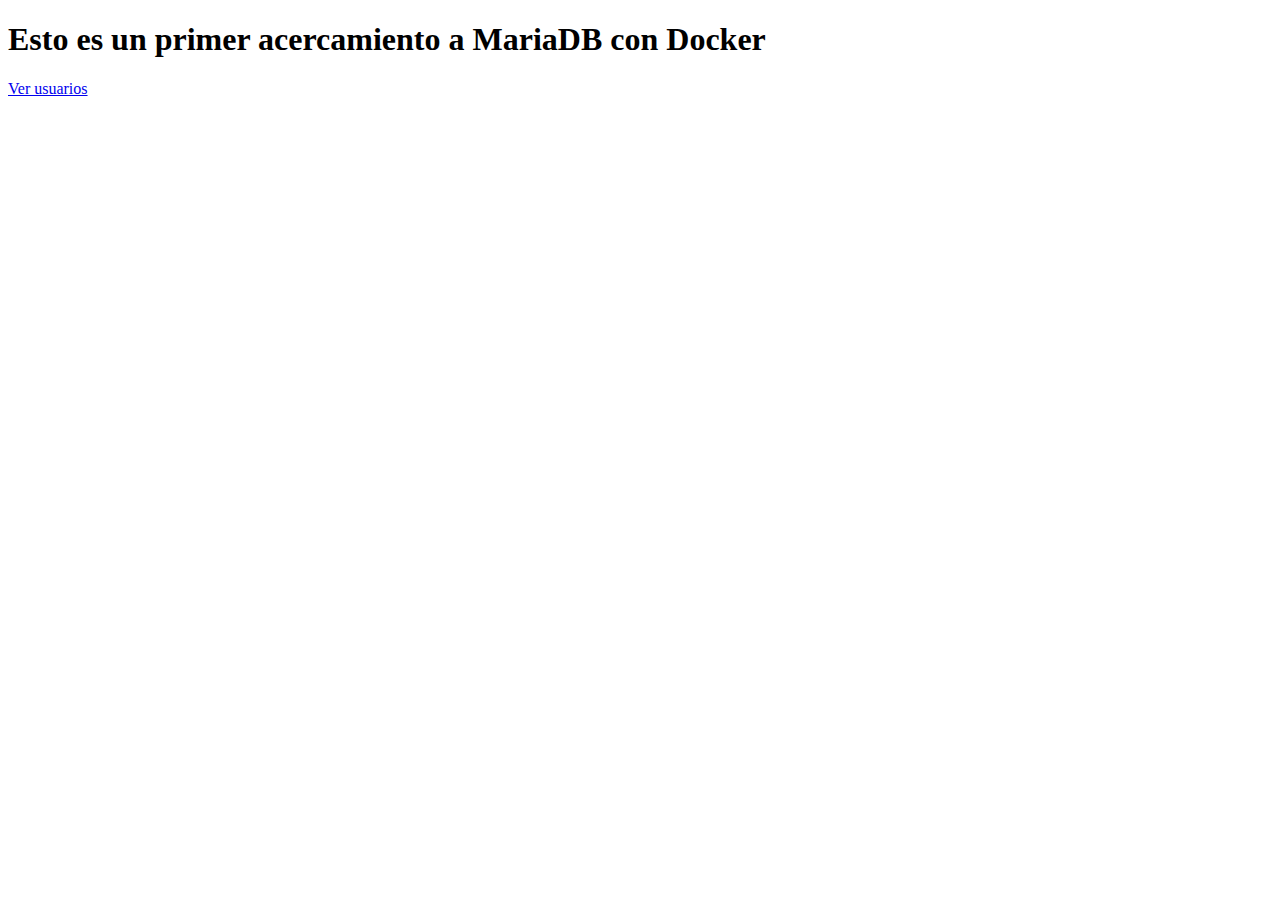
==== html/index.html @ b99e4262 "mariaDB ready for connections, it works!" ====
<!DOCTYPE html>
<html>
<head>
    <title>MaariaDB</title>
</head>
<body>
    <h1>Esto es un primer acercamiento a MariaDB con Docker</h1>
    <p><a href="/cgi-bin/fetch_users.pl">Ver usuarios</a></p>
</body>
</html>
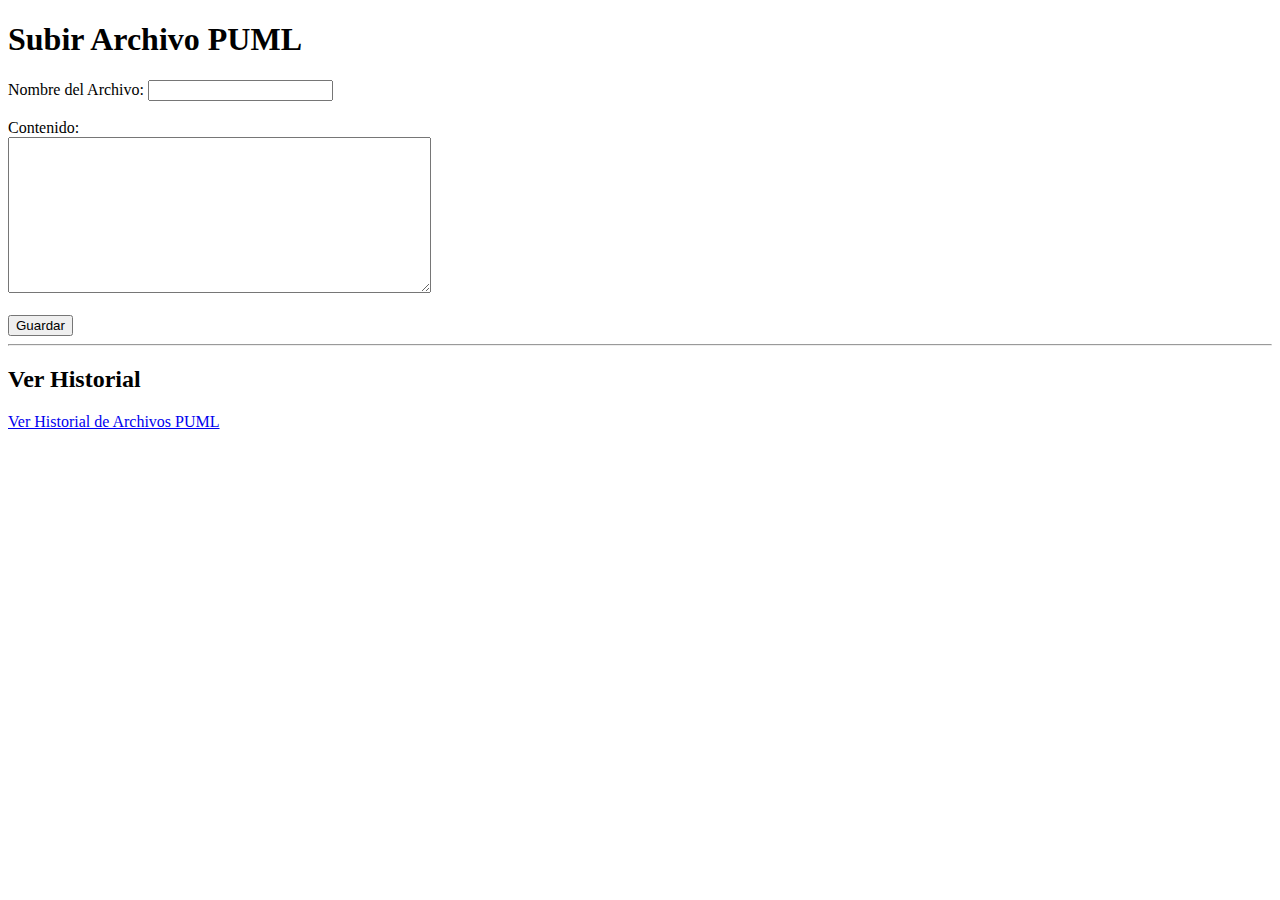
==== commit 3c443e52: "MariaDB ready to store puml" ====
--- a/html/index.html
+++ b/html/index.html
@@ -1,10 +1,20 @@
 <!DOCTYPE html>
-<html>
+<html lang="en">
 <head>
-    <title>MaariaDB</title>
+    <meta charset="UTF-8">
+    <title>Historial PUML</title>
 </head>
 <body>
-    <h1>Esto es un primer acercamiento a MariaDB con Docker</h1>
-    <p><a href="/cgi-bin/fetch_users.pl">Ver usuarios</a></p>
+    <h1>Subir Archivo PUML</h1>
+    <form action="/cgi-bin/save_puml.pl" method="post">
+        <label for="filename">Nombre del Archivo:</label>
+        <input type="text" id="filename" name="filename" required><br><br>
+        <label for="content">Contenido:</label><br>
+        <textarea id="content" name="content" rows="10" cols="50" required></textarea><br><br>
+        <button type="submit">Guardar</button>
+    </form>
+    <hr>
+    <h2>Ver Historial</h2>
+    <a href="/cgi-bin/fetch_puml_history.pl">Ver Historial de Archivos PUML</a>
 </body>
 </html>
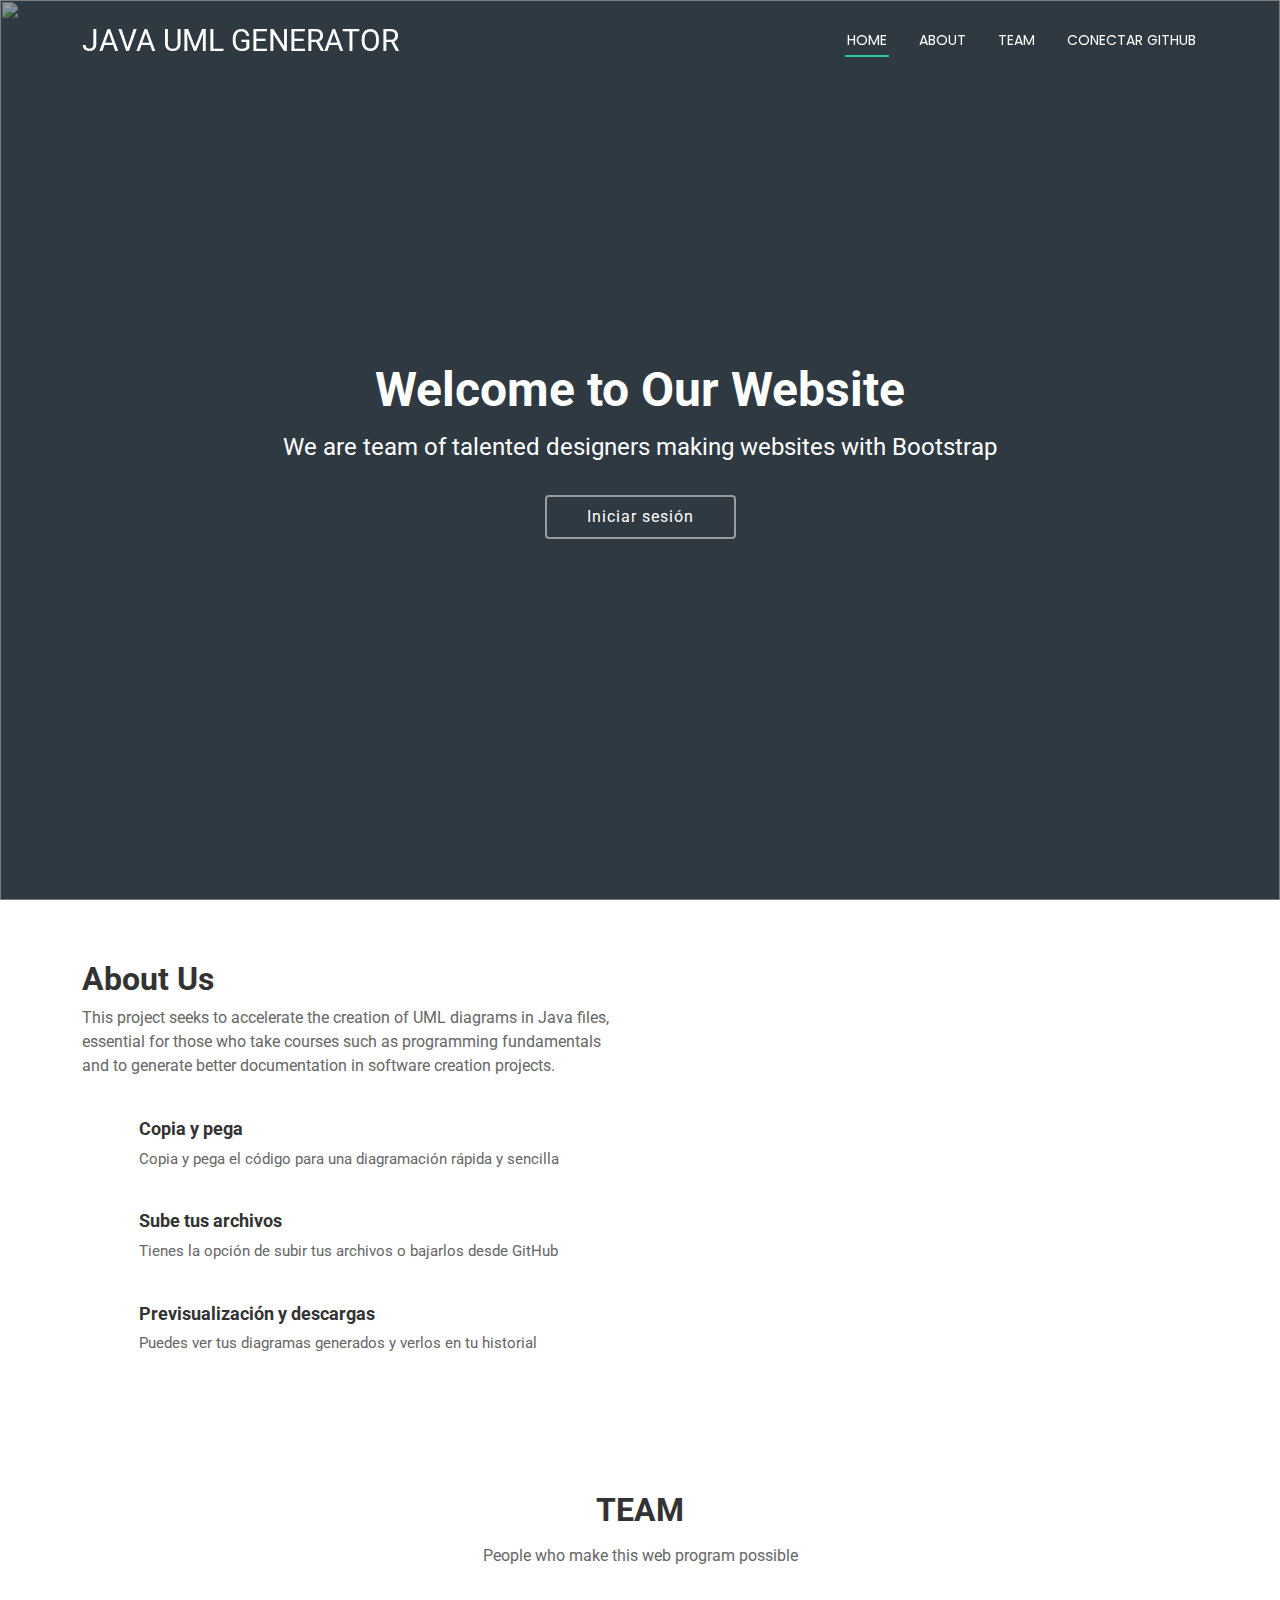
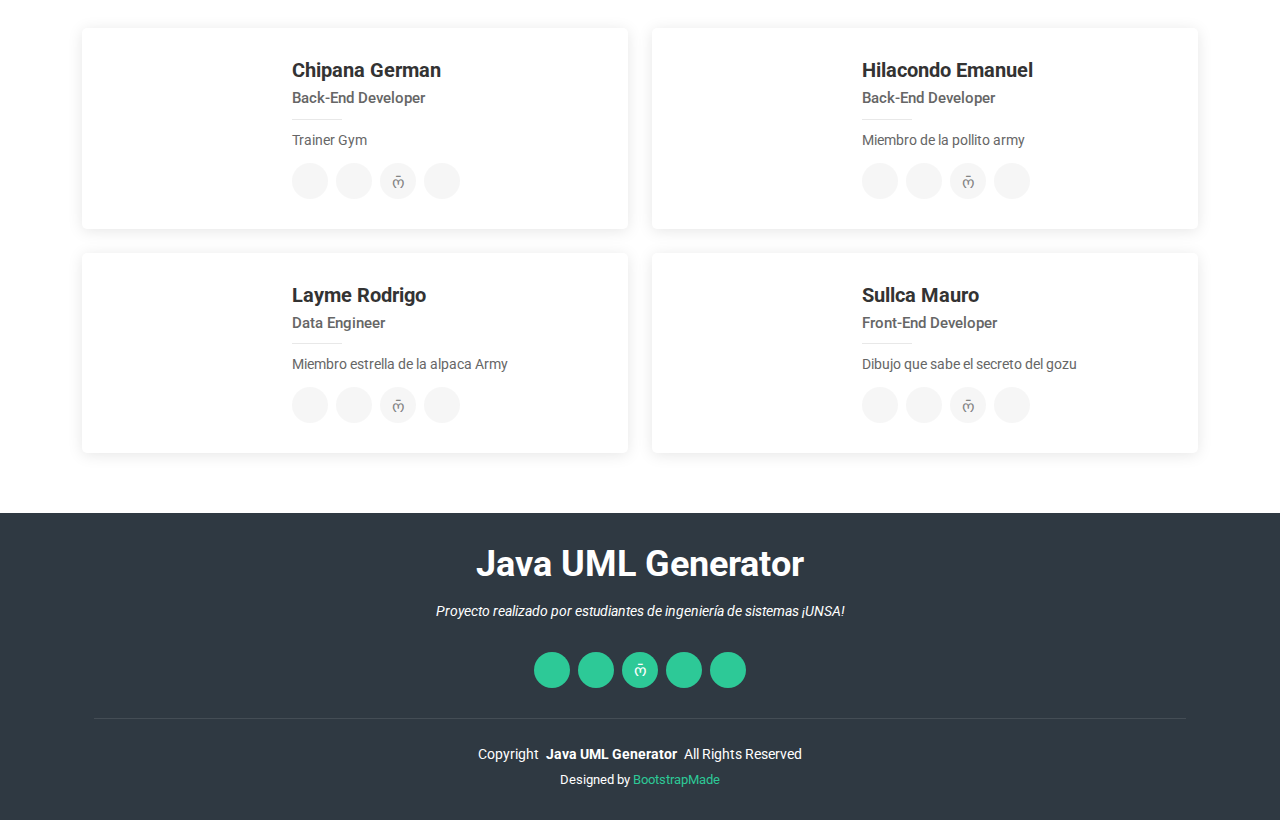
==== commit d8f7617e: "HTML reducido" ====
--- a/html/index.html
+++ b/html/index.html
@@ -1,20 +1,247 @@
-<!DOCTYPE html>
-<html lang="en">
-<head>
-    <meta charset="UTF-8">
-    <title>Historial PUML</title>
-</head>
-<body>
-    <h1>Subir Archivo PUML</h1>
-    <form action="/cgi-bin/save_puml.pl" method="post">
-        <label for="filename">Nombre del Archivo:</label>
-        <input type="text" id="filename" name="filename" required><br><br>
-        <label for="content">Contenido:</label><br>
-        <textarea id="content" name="content" rows="10" cols="50" required></textarea><br><br>
-        <button type="submit">Guardar</button>
-    </form>
-    <hr>
-    <h2>Ver Historial</h2>
-    <a href="/cgi-bin/fetch_puml_history.pl">Ver Historial de Archivos PUML</a>
-</body>
-</html>
+<!DOCTYPE html>
+<html lang="en">
+
+<head>
+  <meta charset="utf-8">
+  <meta content="width=device-width, initial-scale=1.0" name="viewport">
+  <title>Java UML Generator</title>
+  <meta name="description" content="">
+  <meta name="keywords" content="">
+
+  <link href="assets/img/apple-touch-icon.png" rel="icon">
+  <link href="assets/img/apple-touch-icon.png" rel="apple-touch-icon">
+  <link href="https://fonts.googleapis.com" rel="preconnect">
+  <link href="https://fonts.gstatic.com" rel="preconnect" crossorigin>
+  <link
+    href="https://fonts.googleapis.com/css2?family=Roboto:ital,wght@0,100;0,300;0,400;0,500;0,700;0,900;1,100;1,300;1,400;1,500;1,700;1,900&family=Poppins:ital,wght@0,100;0,200;0,300;0,400;0,500;0,600;0,700;0,800;0,900;1,100;1,200;1,300;1,400;1,500;1,600;1,700;1,800;1,900&display=swap"
+    rel="stylesheet">
+  <link href="assets/vendor/bootstrap/css/bootstrap.min.css" rel="stylesheet">
+  <link href="assets/vendor/bootstrap-icons/bootstrap-icons.css" rel="stylesheet">
+  <link href="assets/vendor/aos/aos.css" rel="stylesheet">
+  <link href="assets/vendor/glightbox/css/glightbox.min.css" rel="stylesheet">
+  <link href="assets/vendor/swiper/swiper-bundle.min.css" rel="stylesheet">
+  <link href="assets/css/main.css" rel="stylesheet">
+</head>
+
+<body class="index-page">
+
+  <header id="header" class="header d-flex align-items-center fixed-top">
+    <div class="container-fluid container-xl position-relative d-flex align-items-center justify-content-between">
+
+      <a href="index.html" class="logo d-flex align-items-center">
+        <h1 class="sitename">Java UML Generator</h1>
+      </a>
+
+      <nav id="navmenu" class="navmenu">
+        <ul>
+          <li><a href="#hero" class="active">Home</a></li>
+          <li><a href="#about">About</a></li>
+          <li><a href="#team">Team</a></li>
+          <li><a href="#conect">Conectar GitHub</a></li>
+        </ul>
+        <i class="mobile-nav-toggle d-xl-none bi bi-list"></i>
+      </nav>
+
+    </div>
+  </header>
+
+  <main class="main">
+
+    <!-- Hero Section -->
+    <section id="hero" class="hero section dark-background">
+
+      <img src="https://miro.medium.com/v2/1*QepjOiZVavYxV_WtF37J_Q.jpeg" alt="" data-aos="fade-in">
+
+      <div class="container text-center" data-aos="fade-up" data-aos-delay="100">
+        <div class="row justify-content-center">
+          <div class="col-lg-8">
+            <h2>Welcome to Our Website</h2>
+            <p>We are team of talented designers making websites with Bootstrap</p>
+            <a href="#" class="btn-get-started">Iniciar sesión</a>
+          </div>
+        </div>
+      </div>
+
+    </section><!-- /Hero Section -->
+
+    <!-- About Section -->
+    <section id="about" class="about section">
+
+      <div class="container">
+
+        <div class="row gy-4">
+
+          <div class="col-lg-6 position-relative d-flex align-items-center order-lg-last" data-aos="fade-up"
+            data-aos-delay="200">
+            <img src="https://agilemodeling.com/wp-content/uploads/2023/07/classDiagramSketch.jpg" class="img-fluid flex-shrink-0" alt="">
+          </div>
+
+          <div class="col-lg-6 content" data-aos="fade-up" data-aos-delay="100">
+            <h3>About Us</h3>
+            <p>
+              This project seeks to accelerate the creation of UML diagrams in Java files, essential for those who take courses such as programming fundamentals and to generate better documentation in software creation projects.
+            </p>
+            <ul>
+              <li>
+                <i class="bi bi-diagram-3"></i>
+                <div>
+                  <h5>Copia y pega</h5>
+                  <p>Copia y pega el código para una diagramación rápida y sencilla</p>
+                </div>
+              </li>
+              <li>
+                <i class="bi bi-fullscreen-exit"></i>
+                <div>
+                  <h5>Sube tus archivos</h5>
+                  <p>Tienes la opción de subir tus archivos o bajarlos desde GitHub</p>
+                </div>
+              </li>
+              <li>
+                <i class="bi bi-broadcast"></i>
+                <div>
+                  <h5>Previsualización y descargas</h5>
+                  <p>Puedes ver tus diagramas generados y verlos en tu historial</p>
+                </div>
+              </li>
+            </ul>
+          </div>
+
+        </div>
+
+      </div>
+
+    </section><!-- /About Section -->
+    <!-- Team Section -->
+    <section id="team" class="team section">
+
+      <!-- Section Title -->
+      <div class="container section-title" data-aos="fade-up">
+        <h2>Team</h2>
+        <p>People who make this web program possible</p>
+      </div><!-- End Section Title -->
+
+      <div class="container">
+
+        <div class="row gy-4">
+
+          <div class="col-lg-6" data-aos="fade-up" data-aos-delay="100">
+            <div class="team-member d-flex align-items-start">
+              <div class="pic"><img src="assets/img/apple-touch-icon.png" class="img-fluid" alt=""></div>
+              <div class="member-info">
+                <h4>Chipana German</h4>
+                <span>Back-End Developer</span>
+                <p>Trainer Gym</p>
+                <div class="social">
+                  <a href=""><i class="bi bi-twitter-x"></i></a>
+                  <a href=""><i class="bi bi-facebook"></i></a>
+                  <a href=""><i class="bi bi-instagram"></i></a>
+                  <a href=""> <i class="bi bi-linkedin"></i> </a>
+                </div>
+              </div>
+            </div>
+          </div><!-- End Team Member -->
+
+          <div class="col-lg-6" data-aos="fade-up" data-aos-delay="200">
+            <div class="team-member d-flex align-items-start">
+              <div class="pic"><img src="assets/img/apple-touch-icon.png" class="img-fluid" alt=""></div>
+              <div class="member-info">
+                <h4>Hilacondo Emanuel</h4>
+                <span>Back-End Developer</span>
+                <p>Miembro de la pollito army</p>
+                <div class="social">
+                  <a href=""><i class="bi bi-twitter-x"></i></a>
+                  <a href=""><i class="bi bi-facebook"></i></a>
+                  <a href=""><i class="bi bi-instagram"></i></a>
+                  <a href=""> <i class="bi bi-linkedin"></i> </a>
+                </div>
+              </div>
+            </div>
+          </div>
+
+          <div class="col-lg-6" data-aos="fade-up" data-aos-delay="300">
+            <div class="team-member d-flex align-items-start">
+              <div class="pic"><img src="assets/img/apple-touch-icon.png" class="img-fluid" alt=""></div>
+              <div class="member-info">
+                <h4>Layme Rodrigo</h4>
+                <span>Data Engineer</span>
+                <p>Miembro estrella de la alpaca Army</p>
+                <div class="social">
+                  <a href=""><i class="bi bi-twitter-x"></i></a>
+                  <a href=""><i class="bi bi-facebook"></i></a>
+                  <a href=""><i class="bi bi-instagram"></i></a>
+                  <a href=""> <i class="bi bi-linkedin"></i> </a>
+                </div>
+              </div>
+            </div>
+          </div><!-- End Team Member -->
+
+          <div class="col-lg-6" data-aos="fade-up" data-aos-delay="400">
+            <div class="team-member d-flex align-items-start">
+              <div class="pic"><img src="assets/img/apple-touch-icon.png" class="img-fluid" alt=""></div>
+              <div class="member-info">
+                <h4>Sullca Mauro</h4>
+                <span>Front-End Developer</span>
+                <p>Dibujo que sabe el secreto del gozu</p>
+                <div class="social">
+                  <a href=""><i class="bi bi-twitter-x"></i></a>
+                  <a href=""><i class="bi bi-facebook"></i></a>
+                  <a href=""><i class="bi bi-instagram"></i></a>
+                  <a href=""> <i class="bi bi-linkedin"></i> </a>
+                </div>
+              </div>
+            </div>
+          </div><!-- End Team Member -->
+
+        </div>
+
+      </div>
+
+    </section><!-- /Team Section -->
+
+  </main>
+
+  <footer id="footer" class="footer dark-background">
+    <div class="container">
+      <h3 class="sitename">Java UML Generator</h3>
+      <p>Proyecto realizado por estudiantes de ingeniería de sistemas ¡UNSA!</p>
+      <div class="social-links d-flex justify-content-center">
+        <a href=""><i class="bi bi-twitter-x"></i></a>
+        <a href=""><i class="bi bi-facebook"></i></a>
+        <a href=""><i class="bi bi-instagram"></i></a>
+        <a href=""><i class="bi bi-skype"></i></a>
+        <a href=""><i class="bi bi-linkedin"></i></a>
+      </div>
+      <div class="container">
+        <div class="copyright">
+          <span>Copyright</span> <strong class="px-1 sitename">Java UML Generator</strong> <span>All Rights Reserved</span>
+        </div>
+        <div class="credits">
+          Designed by <a href="https://bootstrapmade.com/">BootstrapMade</a>
+        </div>
+      </div>
+    </div>
+  </footer>
+
+  <!-- Scroll Top -->
+  <a href="#" id="scroll-top" class="scroll-top d-flex align-items-center justify-content-center"><i
+      class="bi bi-arrow-up-short"></i></a>
+
+  <!-- Preloader -->
+  <div id="preloader"></div>
+
+  <!-- Vendor JS Files -->
+  <script src="assets/vendor/bootstrap/js/bootstrap.bundle.min.js"></script>
+  <script src="assets/vendor/php-email-form/validate.js"></script>
+  <script src="assets/vendor/aos/aos.js"></script>
+  <script src="assets/vendor/glightbox/js/glightbox.min.js"></script>
+  <script src="assets/vendor/purecounter/purecounter_vanilla.js"></script>
+  <script src="assets/vendor/imagesloaded/imagesloaded.pkgd.min.js"></script>
+  <script src="assets/vendor/isotope-layout/isotope.pkgd.min.js"></script>
+  <script src="assets/vendor/swiper/swiper-bundle.min.js"></script>
+
+  <!-- Main JS File -->
+  <script src="assets/js/main.js"></script>
+
+</body>
+
+</html>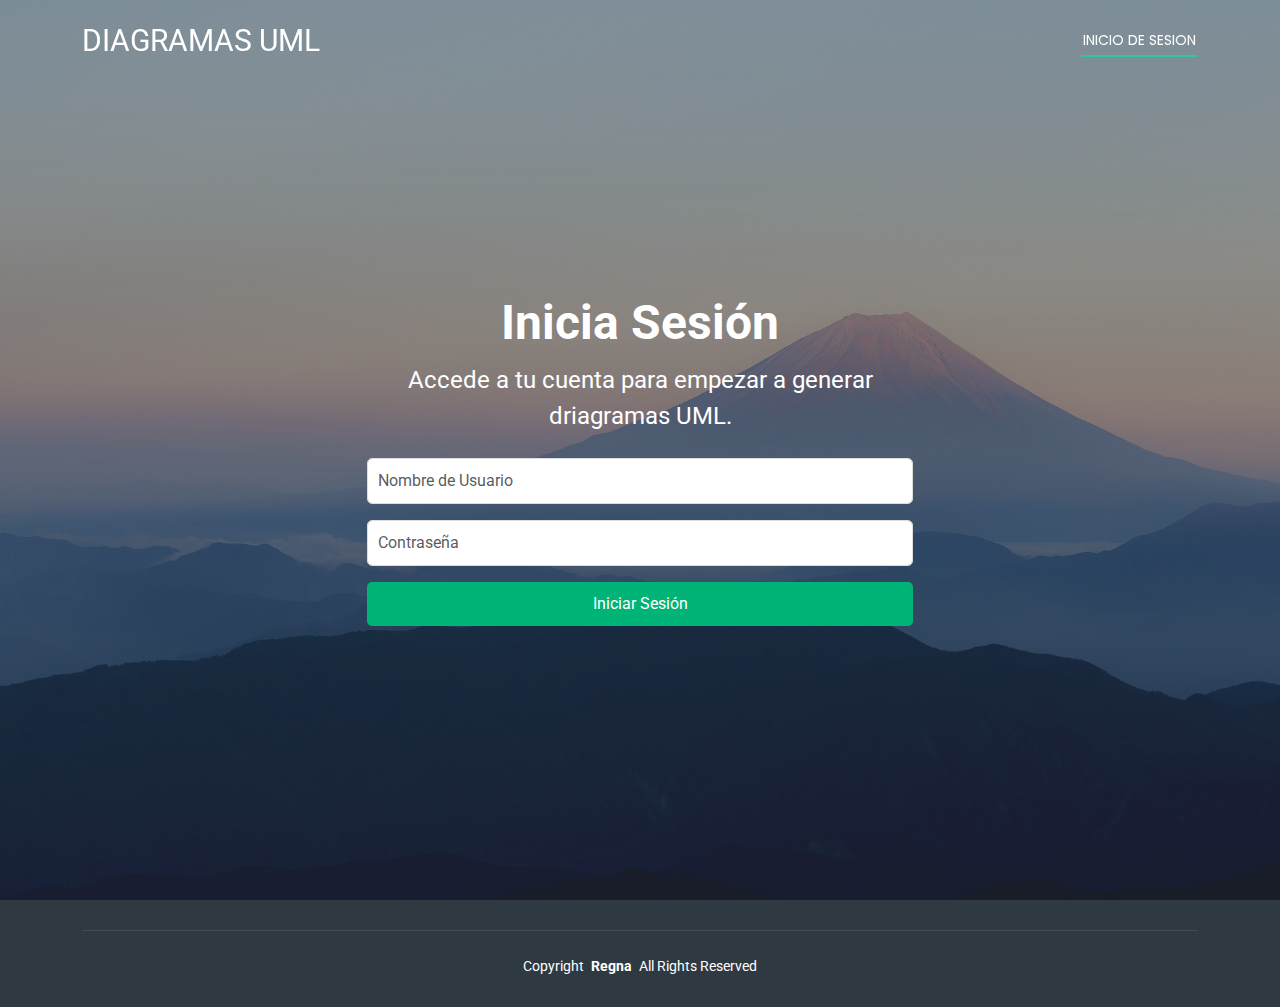
==== commit f1d836c1: "agregando la parte de inicio de sesion y la ventana principal" ====
--- a/html/index.html
+++ b/html/index.html
@@ -4,17 +4,8 @@
 <head>
   <meta charset="utf-8">
   <meta content="width=device-width, initial-scale=1.0" name="viewport">
-  <title>Java UML Generator</title>
-  <meta name="description" content="">
-  <meta name="keywords" content="">
-
-  <link href="assets/img/apple-touch-icon.png" rel="icon">
-  <link href="assets/img/apple-touch-icon.png" rel="apple-touch-icon">
-  <link href="https://fonts.googleapis.com" rel="preconnect">
-  <link href="https://fonts.gstatic.com" rel="preconnect" crossorigin>
-  <link
-    href="https://fonts.googleapis.com/css2?family=Roboto:ital,wght@0,100;0,300;0,400;0,500;0,700;0,900;1,100;1,300;1,400;1,500;1,700;1,900&family=Poppins:ital,wght@0,100;0,200;0,300;0,400;0,500;0,600;0,700;0,800;0,900;1,100;1,200;1,300;1,400;1,500;1,600;1,700;1,800;1,900&display=swap"
-    rel="stylesheet">
+  <title>Generador de Diagramas UML</title>
+  <link href="https://fonts.googleapis.com/css2?family=Roboto:ital,wght@0,100;0,300;0,400;0,500;0,700;0,900;1,100;1,300;1,400;1,500;1,700;1,900&family=Poppins:ital,wght@0,100;0,200;0,300;0,400;0,500;0,600;0,700;0,800;0,900;1,100;1,200;1,300;1,400;1,500;1,600;1,700;1,800;1,900&display=swap" rel="stylesheet">
   <link href="assets/vendor/bootstrap/css/bootstrap.min.css" rel="stylesheet">
   <link href="assets/vendor/bootstrap-icons/bootstrap-icons.css" rel="stylesheet">
   <link href="assets/vendor/aos/aos.css" rel="stylesheet">
@@ -24,224 +15,70 @@
 </head>
 
 <body class="index-page">
-
   <header id="header" class="header d-flex align-items-center fixed-top">
     <div class="container-fluid container-xl position-relative d-flex align-items-center justify-content-between">
-
       <a href="index.html" class="logo d-flex align-items-center">
-        <h1 class="sitename">Java UML Generator</h1>
+        <h1 class="sitename">Diagramas UML</h1>
       </a>
-
       <nav id="navmenu" class="navmenu">
         <ul>
-          <li><a href="#hero" class="active">Home</a></li>
-          <li><a href="#about">About</a></li>
-          <li><a href="#team">Team</a></li>
-          <li><a href="#conect">Conectar GitHub</a></li>
+          <li><a href="#hero" class="active">Inicio de sesion</a></li>
         </ul>
         <i class="mobile-nav-toggle d-xl-none bi bi-list"></i>
       </nav>
-
     </div>
   </header>
 
   <main class="main">
 
     <!-- Hero Section -->
-    <section id="hero" class="hero section dark-background">
+<section id="hero" class="hero section dark-background">
 
-      <img src="https://miro.medium.com/v2/1*QepjOiZVavYxV_WtF37J_Q.jpeg" alt="" data-aos="fade-in">
+  <img src="assets/img/hero-bg.jpg" alt="" data-aos="fade-in">
 
-      <div class="container text-center" data-aos="fade-up" data-aos-delay="100">
-        <div class="row justify-content-center">
-          <div class="col-lg-8">
-            <h2>Welcome to Our Website</h2>
-            <p>We are team of talented designers making websites with Bootstrap</p>
-            <a href="#" class="btn-get-started">Iniciar sesión</a>
-          </div>
-        </div>
-      </div>
-
-    </section><!-- /Hero Section -->
-
-    <!-- About Section -->
-    <section id="about" class="about section">
-
-      <div class="container">
-
-        <div class="row gy-4">
-
-          <div class="col-lg-6 position-relative d-flex align-items-center order-lg-last" data-aos="fade-up"
-            data-aos-delay="200">
-            <img src="https://agilemodeling.com/wp-content/uploads/2023/07/classDiagramSketch.jpg" class="img-fluid flex-shrink-0" alt="">
-          </div>
-
-          <div class="col-lg-6 content" data-aos="fade-up" data-aos-delay="100">
-            <h3>About Us</h3>
-            <p>
-              This project seeks to accelerate the creation of UML diagrams in Java files, essential for those who take courses such as programming fundamentals and to generate better documentation in software creation projects.
-            </p>
-            <ul>
-              <li>
-                <i class="bi bi-diagram-3"></i>
-                <div>
-                  <h5>Copia y pega</h5>
-                  <p>Copia y pega el código para una diagramación rápida y sencilla</p>
-                </div>
-              </li>
-              <li>
-                <i class="bi bi-fullscreen-exit"></i>
-                <div>
-                  <h5>Sube tus archivos</h5>
-                  <p>Tienes la opción de subir tus archivos o bajarlos desde GitHub</p>
-                </div>
-              </li>
-              <li>
-                <i class="bi bi-broadcast"></i>
-                <div>
-                  <h5>Previsualización y descargas</h5>
-                  <p>Puedes ver tus diagramas generados y verlos en tu historial</p>
-                </div>
-              </li>
-            </ul>
-          </div>
-
-        </div>
-
-      </div>
-
-    </section><!-- /About Section -->
-    <!-- Team Section -->
-    <section id="team" class="team section">
-
-      <!-- Section Title -->
-      <div class="container section-title" data-aos="fade-up">
-        <h2>Team</h2>
-        <p>People who make this web program possible</p>
-      </div><!-- End Section Title -->
-
-      <div class="container">
-
-        <div class="row gy-4">
-
-          <div class="col-lg-6" data-aos="fade-up" data-aos-delay="100">
-            <div class="team-member d-flex align-items-start">
-              <div class="pic"><img src="assets/img/apple-touch-icon.png" class="img-fluid" alt=""></div>
-              <div class="member-info">
-                <h4>Chipana German</h4>
-                <span>Back-End Developer</span>
-                <p>Trainer Gym</p>
-                <div class="social">
-                  <a href=""><i class="bi bi-twitter-x"></i></a>
-                  <a href=""><i class="bi bi-facebook"></i></a>
-                  <a href=""><i class="bi bi-instagram"></i></a>
-                  <a href=""> <i class="bi bi-linkedin"></i> </a>
-                </div>
-              </div>
+  <div class="container text-center" data-aos="fade-up" data-aos-delay="100">
+    <div class="row justify-content-center">
+      <div class="col-lg-6">
+        <h2>Inicia Sesión</h2>
+        <p>Accede a tu cuenta para empezar a generar driagramas UML.</p><br>
+        <form action="" method="post" class="php-auth-form">
+          <div class="row gy-3">
+            <div class="col-12">
+              <input type="text" name="username" class="form-control" placeholder="Nombre de Usuario" required="">
             </div>
-          </div><!-- End Team Member -->
-
-          <div class="col-lg-6" data-aos="fade-up" data-aos-delay="200">
-            <div class="team-member d-flex align-items-start">
-              <div class="pic"><img src="assets/img/apple-touch-icon.png" class="img-fluid" alt=""></div>
-              <div class="member-info">
-                <h4>Hilacondo Emanuel</h4>
-                <span>Back-End Developer</span>
-                <p>Miembro de la pollito army</p>
-                <div class="social">
-                  <a href=""><i class="bi bi-twitter-x"></i></a>
-                  <a href=""><i class="bi bi-facebook"></i></a>
-                  <a href=""><i class="bi bi-instagram"></i></a>
-                  <a href=""> <i class="bi bi-linkedin"></i> </a>
-                </div>
-              </div>
+            <div class="col-12">
+              <input type="password" name="password" class="form-control" placeholder="Contraseña" required="">
+            </div>
+            <div class="col-12">
+              <button type="submit" name="action" value="login" class="btn btn-primary w-100">Iniciar Sesión</button>
             </div>
           </div>
+        </form>
+      </div>
+    </div>
+  </div>
 
-          <div class="col-lg-6" data-aos="fade-up" data-aos-delay="300">
-            <div class="team-member d-flex align-items-start">
-              <div class="pic"><img src="assets/img/apple-touch-icon.png" class="img-fluid" alt=""></div>
-              <div class="member-info">
-                <h4>Layme Rodrigo</h4>
-                <span>Data Engineer</span>
-                <p>Miembro estrella de la alpaca Army</p>
-                <div class="social">
-                  <a href=""><i class="bi bi-twitter-x"></i></a>
-                  <a href=""><i class="bi bi-facebook"></i></a>
-                  <a href=""><i class="bi bi-instagram"></i></a>
-                  <a href=""> <i class="bi bi-linkedin"></i> </a>
-                </div>
-              </div>
-            </div>
-          </div><!-- End Team Member -->
+</section><!-- /Hero Section -->
 
-          <div class="col-lg-6" data-aos="fade-up" data-aos-delay="400">
-            <div class="team-member d-flex align-items-start">
-              <div class="pic"><img src="assets/img/apple-touch-icon.png" class="img-fluid" alt=""></div>
-              <div class="member-info">
-                <h4>Sullca Mauro</h4>
-                <span>Front-End Developer</span>
-                <p>Dibujo que sabe el secreto del gozu</p>
-                <div class="social">
-                  <a href=""><i class="bi bi-twitter-x"></i></a>
-                  <a href=""><i class="bi bi-facebook"></i></a>
-                  <a href=""><i class="bi bi-instagram"></i></a>
-                  <a href=""> <i class="bi bi-linkedin"></i> </a>
-                </div>
-              </div>
-            </div>
-          </div><!-- End Team Member -->
 
-        </div>
 
-      </div>
-
-    </section><!-- /Team Section -->
+    
 
   </main>
 
   <footer id="footer" class="footer dark-background">
-    <div class="container">
-      <h3 class="sitename">Java UML Generator</h3>
-      <p>Proyecto realizado por estudiantes de ingeniería de sistemas ¡UNSA!</p>
-      <div class="social-links d-flex justify-content-center">
-        <a href=""><i class="bi bi-twitter-x"></i></a>
-        <a href=""><i class="bi bi-facebook"></i></a>
-        <a href=""><i class="bi bi-instagram"></i></a>
-        <a href=""><i class="bi bi-skype"></i></a>
-        <a href=""><i class="bi bi-linkedin"></i></a>
-      </div>
       <div class="container">
         <div class="copyright">
-          <span>Copyright</span> <strong class="px-1 sitename">Java UML Generator</strong> <span>All Rights Reserved</span>
+          <span>Copyright</span> <strong class="px-1 sitename">Regna</strong> <span>All Rights Reserved</span>
         </div>
-        <div class="credits">
-          Designed by <a href="https://bootstrapmade.com/">BootstrapMade</a>
-        </div>
-      </div>
-    </div>
+      </div> 
   </footer>
 
-  <!-- Scroll Top -->
-  <a href="#" id="scroll-top" class="scroll-top d-flex align-items-center justify-content-center"><i
-      class="bi bi-arrow-up-short"></i></a>
-
-  <!-- Preloader -->
+  <a href="#" id="scroll-top" class="scroll-top d-flex align-items-center justify-content-center"><i class="bi bi-arrow-up-short"></i></a>
   <div id="preloader"></div>
-
-  <!-- Vendor JS Files -->
   <script src="assets/vendor/bootstrap/js/bootstrap.bundle.min.js"></script>
-  <script src="assets/vendor/php-email-form/validate.js"></script>
   <script src="assets/vendor/aos/aos.js"></script>
   <script src="assets/vendor/glightbox/js/glightbox.min.js"></script>
-  <script src="assets/vendor/purecounter/purecounter_vanilla.js"></script>
-  <script src="assets/vendor/imagesloaded/imagesloaded.pkgd.min.js"></script>
-  <script src="assets/vendor/isotope-layout/isotope.pkgd.min.js"></script>
-  <script src="assets/vendor/swiper/swiper-bundle.min.js"></script>
-
-  <!-- Main JS File -->
   <script src="assets/js/main.js"></script>
-
 </body>
-
 </html>--- a/html/assets/css/main.css
+++ b/html/assets/css/main.css
@@ -1,15 +1,3 @@
-/**
-* Template Name: Regna
-* Template URL: https://bootstrapmade.com/regna-bootstrap-onepage-template/
-* Updated: Aug 07 2024 with Bootstrap v5.3.3
-* Author: BootstrapMade.com
-* License: https://bootstrapmade.com/license/
-*/
-
-/*--------------------------------------------------------------
-# Font & Color Variables
-# Help: https://bootstrapmade.com/color-system/
---------------------------------------------------------------*/
 /* Fonts */
 :root {
   --default-font: "Roboto",  system-ui, -apple-system, "Segoe UI", Roboto, "Helvetica Neue", Arial, "Noto Sans", "Liberation Sans", sans-serif, "Apple Color Emoji", "Segoe UI Emoji", "Segoe UI Symbol", "Noto Color Emoji";
@@ -165,59 +153,6 @@
     opacity: 0;
   }
 }
-
-/* PHP Email Form Messages
-------------------------------*/
-.php-email-form .error-message {
-  display: none;
-  background: #df1529;
-  color: #ffffff;
-  text-align: left;
-  padding: 15px;
-  margin-bottom: 24px;
-  font-weight: 600;
-}
-
-.php-email-form .sent-message {
-  display: none;
-  color: #ffffff;
-  background: #059652;
-  text-align: center;
-  padding: 15px;
-  margin-bottom: 24px;
-  font-weight: 600;
-}
-
-.php-email-form .loading {
-  display: none;
-  background: var(--surface-color);
-  text-align: center;
-  padding: 15px;
-  margin-bottom: 24px;
-}
-
-.php-email-form .loading:before {
-  content: "";
-  display: inline-block;
-  border-radius: 50%;
-  width: 24px;
-  height: 24px;
-  margin: 0 10px -6px 0;
-  border: 3px solid var(--accent-color);
-  border-top-color: var(--surface-color);
-  animation: php-email-form-loading 1s linear infinite;
-}
-
-@keyframes php-email-form-loading {
-  0% {
-    transform: rotate(0deg);
-  }
-
-  100% {
-    transform: rotate(360deg);
-  }
-}
-
 /*--------------------------------------------------------------
 # Global Header
 --------------------------------------------------------------*/
@@ -823,554 +758,6 @@
     font-size: 18px;
   }
 }
-
-/*--------------------------------------------------------------
-# About Section
---------------------------------------------------------------*/
-.about .content h3 {
-  font-size: 2rem;
-  font-weight: 700;
-}
-
-.about .content ul {
-  list-style: none;
-  padding: 0;
-}
-
-.about .content ul li {
-  display: flex;
-  align-items: flex-start;
-  margin-top: 40px;
-}
-
-.about .content ul i {
-  flex-shrink: 0;
-  font-size: 48px;
-  color: var(--accent-color);
-  margin-right: 20px;
-  line-height: 0;
-}
-
-.about .content ul h5 {
-  font-size: 18px;
-  font-weight: 700;
-}
-
-.about .content ul p {
-  font-size: 15px;
-}
-
-.about .content p:last-child {
-  margin-bottom: 0;
-}
-
-.about .pulsating-play-btn {
-  position: absolute;
-  left: calc(50% - 47px);
-  top: calc(50% - 47px);
-}
-
-/*--------------------------------------------------------------
-# Stats Section
---------------------------------------------------------------*/
-.stats .stats-item {
-  padding: 30px;
-  width: 100%;
-}
-
-.stats .stats-item span {
-  font-size: 48px;
-  display: block;
-  color: var(--accent-color);
-  font-weight: 700;
-}
-
-.stats .stats-item p {
-  color: color-mix(in srgb, var(--default-color), transparent 40%);
-  padding: 0;
-  margin: 0;
-  font-family: var(--heading-font);
-  font-size: 15px;
-  font-weight: 600;
-}
-
-/*--------------------------------------------------------------
-# Services Section
---------------------------------------------------------------*/
-.services .service-item {
-  background-color: var(--surface-color);
-  padding: 50px 30px;
-  margin-top: 36px;
-  transition: all ease-in-out 0.3s;
-  position: relative;
-  border: 1px solid color-mix(in srgb, var(--default-color), transparent 85%);
-  text-align: center;
-}
-
-.services .service-item .icon {
-  background: var(--accent-color);
-  color: var(--contrast-color);
-  margin: 0;
-  width: 72px;
-  height: 72px;
-  border-radius: 50px;
-  display: flex;
-  align-items: center;
-  justify-content: center;
-  margin-bottom: 20px;
-  font-size: 28px;
-  transition: ease-in-out 0.3s;
-  position: absolute;
-  top: -36px;
-  left: calc(50% - 36px);
-  border: 6px solid var(--background-color);
-}
-
-.services .service-item h3 {
-  font-weight: 700;
-  margin: 10px 0 15px 0;
-  font-size: 22px;
-  transition: ease-in-out 0.3s;
-}
-
-.services .service-item p {
-  line-height: 24px;
-  font-size: 14px;
-  margin-bottom: 0;
-}
-
-.services .service-item:hover {
-  background: var(--background-color);
-}
-
-.services .service-item:hover h3 {
-  color: var(--accent-color);
-}
-
-.services .service-item:hover .icon {
-  background: var(--surface-color);
-  border: 2px solid var(--accent-color);
-}
-
-.services .service-item:hover .icon i {
-  color: var(--accent-color);
-}
-
-/*--------------------------------------------------------------
-# Call To Action Section
---------------------------------------------------------------*/
-.call-to-action {
-  padding: 120px 0;
-  position: relative;
-  clip-path: inset(0);
-}
-
-.call-to-action img {
-  position: fixed;
-  top: 0;
-  left: 0;
-  display: block;
-  width: 100%;
-  height: 100%;
-  object-fit: cover;
-  z-index: 1;
-}
-
-.call-to-action:before {
-  content: "";
-  background: color-mix(in srgb, var(--background-color), transparent 50%);
-  position: absolute;
-  inset: 0;
-  z-index: 2;
-}
-
-.call-to-action .container {
-  position: relative;
-  z-index: 3;
-}
-
-.call-to-action h3 {
-  color: var(--default-color);
-  font-size: 28px;
-  font-weight: 700;
-}
-
-.call-to-action p {
-  color: var(--default-color);
-}
-
-.call-to-action .cta-btn {
-  font-family: var(--heading-font);
-  font-weight: 500;
-  font-size: 16px;
-  letter-spacing: 1px;
-  display: inline-block;
-  padding: 12px 40px;
-  border-radius: 50px;
-  transition: 0.5s;
-  margin: 10px;
-  border: 2px solid var(--contrast-color);
-  color: var(--contrast-color);
-}
-
-.call-to-action .cta-btn:hover {
-  background: var(--accent-color);
-  border: 2px solid var(--accent-color);
-}
-
-/*--------------------------------------------------------------
-# Portfolio Section
---------------------------------------------------------------*/
-.portfolio .portfolio-filters {
-  padding: 0 0 20px 0;
-  margin: 0 auto;
-  list-style: none;
-  text-align: center;
-}
-
-.portfolio .portfolio-filters li {
-  cursor: pointer;
-  display: inline-block;
-  padding: 0;
-  font-size: 18px;
-  font-weight: 500;
-  margin: 0 10px;
-  line-height: 1;
-  transition: all 0.3s ease-in-out;
-}
-
-.portfolio .portfolio-filters li:hover,
-.portfolio .portfolio-filters li.filter-active {
-  color: var(--accent-color);
-}
-
-.portfolio .portfolio-filters li:first-child {
-  margin-left: 0;
-}
-
-.portfolio .portfolio-filters li:last-child {
-  margin-right: 0;
-}
-
-@media (max-width: 575px) {
-  .portfolio .portfolio-filters li {
-    font-size: 14px;
-    margin: 0 5px;
-  }
-}
-
-.portfolio .portfolio-content {
-  background-color: var(--surface-color);
-  box-shadow: 0px 10px 30px rgba(0, 0, 0, 0.1);
-  height: 100%;
-  overflow: hidden;
-}
-
-.portfolio .portfolio-content img {
-  transition: 0.3s;
-  position: relative;
-  z-index: 1;
-}
-
-.portfolio .portfolio-content .portfolio-info {
-  background-color: var(--background-color);
-  border-top: 1px solid color-mix(in srgb, var(--default-color), transparent 90%);
-  padding: 25px 20px;
-  position: relative;
-  z-index: 2;
-}
-
-.portfolio .portfolio-content .portfolio-info h4 {
-  font-size: 18px;
-  font-weight: 600;
-  padding-right: 50px;
-}
-
-.portfolio .portfolio-content .portfolio-info h4 a {
-  color: var(--heading-color);
-  transition: 0.3s;
-}
-
-.portfolio .portfolio-content .portfolio-info h4 a:hover {
-  color: var(--accent-color);
-}
-
-.portfolio .portfolio-content .portfolio-info p {
-  color: color-mix(in srgb, var(--default-color), transparent 30%);
-  font-size: 14px;
-  margin-bottom: 0;
-  padding-right: 50px;
-}
-
-.portfolio .portfolio-content:hover img {
-  transform: scale(1.1);
-}
-
-/*--------------------------------------------------------------
-# Pricing Section
---------------------------------------------------------------*/
-.pricing .pricing-item {
-  background-color: color-mix(in srgb, var(--accent-color), transparent 96%);
-  padding: 40px 40px;
-  height: 100%;
-  border-radius: 15px;
-}
-
-.pricing h3 {
-  font-weight: 600;
-  margin-bottom: 15px;
-  font-size: 20px;
-}
-
-.pricing h4 {
-  color: var(--accent-color);
-  font-size: 48px;
-  font-weight: 700;
-  font-family: var(--heading-font);
-  margin-bottom: 0;
-}
-
-.pricing h4 sup {
-  font-size: 28px;
-}
-
-.pricing h4 span {
-  color: color-mix(in srgb, var(--default-color), transparent 50%);
-  font-size: 18px;
-  font-weight: 500;
-}
-
-.pricing .description {
-  font-size: 14px;
-}
-
-.pricing .cta-btn {
-  border: 1px solid var(--default-color);
-  color: var(--default-color);
-  display: block;
-  text-align: center;
-  padding: 10px 35px;
-  border-radius: 5px;
-  font-size: 16px;
-  font-weight: 500;
-  font-family: var(--heading-font);
-  transition: 0.3s;
-  margin-top: 20px;
-  margin-bottom: 6px;
-}
-
-.pricing .cta-btn:hover {
-  background: var(--accent-color);
-  color: var(--contrast-color);
-  border-color: var(--accent-color);
-}
-
-.pricing ul {
-  padding: 0;
-  list-style: none;
-  color: color-mix(in srgb, var(--default-color), transparent 30%);
-  text-align: left;
-  line-height: 20px;
-}
-
-.pricing ul li {
-  padding: 10px 0;
-  display: flex;
-  align-items: center;
-}
-
-.pricing ul li:last-child {
-  padding-bottom: 0;
-}
-
-.pricing ul i {
-  color: #059652;
-  font-size: 24px;
-  padding-right: 3px;
-}
-
-.pricing ul .na {
-  color: color-mix(in srgb, var(--default-color), transparent 60%);
-}
-
-.pricing ul .na i {
-  color: color-mix(in srgb, var(--default-color), transparent 60%);
-}
-
-.pricing ul .na span {
-  text-decoration: line-through;
-}
-
-.pricing .featured {
-  position: relative;
-}
-
-.pricing .featured .popular {
-  position: absolute;
-  top: 15px;
-  right: 15px;
-  background-color: var(--accent-color);
-  color: var(--contrast-color);
-  padding: 4px 15px 6px 15px;
-  margin: 0;
-  border-radius: 5px;
-  font-size: 14px;
-  font-weight: 500;
-}
-
-.pricing .featured .cta-btn {
-  background: var(--accent-color);
-  color: var(--contrast-color);
-  border-color: var(--accent-color);
-}
-
-@media (max-width: 992px) {
-  .pricing .box {
-    max-width: 60%;
-    margin: 0 auto 30px auto;
-  }
-}
-
-@media (max-width: 767px) {
-  .pricing .box {
-    max-width: 80%;
-    margin: 0 auto 30px auto;
-  }
-}
-
-@media (max-width: 420px) {
-  .pricing .box {
-    max-width: 100%;
-    margin: 0 auto 30px auto;
-  }
-}
-
-/*--------------------------------------------------------------
-# Team Section
---------------------------------------------------------------*/
-.team .team-member {
-  background-color: var(--surface-color);
-  box-shadow: 0px 2px 15px rgba(0, 0, 0, 0.1);
-  position: relative;
-  border-radius: 5px;
-  transition: 0.5s;
-  padding: 30px;
-  height: 100%;
-}
-
-@media (max-width: 468px) {
-  .team .team-member {
-    flex-direction: column;
-    justify-content: center !important;
-    align-items: center !important;
-  }
-}
-
-.team .team-member .pic {
-  overflow: hidden;
-  width: 150px;
-  border-radius: 50%;
-  flex-shrink: 0;
-}
-
-.team .team-member .pic img {
-  transition: ease-in-out 0.3s;
-}
-
-.team .team-member:hover {
-  transform: translateY(-10px);
-}
-
-.team .team-member .member-info {
-  padding-left: 30px;
-}
-
-@media (max-width: 468px) {
-  .team .team-member .member-info {
-    padding: 30px 0 0 0;
-    text-align: center;
-  }
-}
-
-.team .team-member h4 {
-  font-weight: 700;
-  margin-bottom: 5px;
-  font-size: 20px;
-}
-
-.team .team-member span {
-  display: block;
-  font-size: 15px;
-  padding-bottom: 10px;
-  position: relative;
-  font-weight: 500;
-}
-
-.team .team-member span::after {
-  content: "";
-  position: absolute;
-  display: block;
-  width: 50px;
-  height: 1px;
-  background: color-mix(in srgb, var(--default-color), transparent 85%);
-  bottom: 0;
-  left: 0;
-}
-
-@media (max-width: 468px) {
-  .team .team-member span::after {
-    left: calc(50% - 25px);
-  }
-}
-
-.team .team-member p {
-  margin: 10px 0 0 0;
-  font-size: 14px;
-}
-
-.team .team-member .social {
-  margin-top: 12px;
-  display: flex;
-  align-items: center;
-  justify-content: start;
-  width: 100%;
-}
-
-@media (max-width: 468px) {
-  .team .team-member .social {
-    justify-content: center;
-  }
-}
-
-.team .team-member .social a {
-  background: color-mix(in srgb, var(--default-color), transparent 94%);
-  transition: ease-in-out 0.3s;
-  display: flex;
-  align-items: center;
-  justify-content: center;
-  border-radius: 50px;
-  width: 36px;
-  height: 36px;
-}
-
-.team .team-member .social a i {
-  color: color-mix(in srgb, var(--default-color), transparent 20%);
-  font-size: 16px;
-  margin: 0 2px;
-}
-
-.team .team-member .social a:hover {
-  background: var(--accent-color);
-}
-
-.team .team-member .social a:hover i {
-  color: var(--contrast-color);
-}
-
-.team .team-member .social a+a {
-  margin-left: 8px;
-}
-
 /*--------------------------------------------------------------
 # Contact Section
 --------------------------------------------------------------*/
@@ -1447,68 +834,6 @@
 }
 
 /*--------------------------------------------------------------
-# Portfolio Details Section
---------------------------------------------------------------*/
-.portfolio-details .portfolio-details-slider img {
-  width: 100%;
-}
-
-.portfolio-details .portfolio-details-slider .swiper-pagination {
-  margin-top: 20px;
-  position: relative;
-}
-
-.portfolio-details .portfolio-details-slider .swiper-pagination .swiper-pagination-bullet {
-  width: 12px;
-  height: 12px;
-  background-color: color-mix(in srgb, var(--default-color), transparent 85%);
-  opacity: 1;
-}
-
-.portfolio-details .portfolio-details-slider .swiper-pagination .swiper-pagination-bullet-active {
-  background-color: var(--accent-color);
-}
-
-.portfolio-details .portfolio-info {
-  background-color: var(--surface-color);
-  padding: 30px;
-  box-shadow: 0px 0 30px rgba(0, 0, 0, 0.1);
-}
-
-.portfolio-details .portfolio-info h3 {
-  font-size: 22px;
-  font-weight: 700;
-  margin-bottom: 20px;
-  padding-bottom: 20px;
-  border-bottom: 1px solid color-mix(in srgb, var(--default-color), transparent 85%);
-}
-
-.portfolio-details .portfolio-info ul {
-  list-style: none;
-  padding: 0;
-  font-size: 15px;
-}
-
-.portfolio-details .portfolio-info ul li+li {
-  margin-top: 10px;
-}
-
-.portfolio-details .portfolio-description {
-  padding-top: 30px;
-}
-
-.portfolio-details .portfolio-description h2 {
-  font-size: 26px;
-  font-weight: 700;
-  margin-bottom: 20px;
-}
-
-.portfolio-details .portfolio-description p {
-  padding: 0;
-  color: color-mix(in srgb, var(--default-color), transparent 30%);
-}
-
-/*--------------------------------------------------------------
 # Service Details Section
 --------------------------------------------------------------*/
 .service-details .services-list {
@@ -1573,10 +898,76 @@
   margin-right: 8px;
   color: var(--accent-color);
 }
-
-/*--------------------------------------------------------------
-# Starter Section Section
---------------------------------------------------------------*/
-.starter-section {
-  /* Add your styles here */
-}+.info-item {
+  background-color: #f9f9f9; /* Fondo suave */
+  border: 1px solid #ddd; /* Borde tenue */
+  border-radius: 8px;
+  padding: 15px;
+  box-shadow: 0 4px 6px rgba(0, 0, 0, 0.1);
+}
+
+.info-item h3 {
+  color: #0056b3; /* Azul armónico */
+  font-weight: bold;
+}
+
+.info-item p {
+  color: #555; /* Texto gris oscuro */
+}
+
+.info-item i {
+  color: #0056b3; /* Azul acorde con el título */
+  font-size: 24px;
+  margin-right: 15px;
+}
+
+.form-control {
+  border: 1px solid #ddd;
+  border-radius: 5px;
+  padding: 10px;
+  background-color: #fff; /* Fondo blanco limpio */
+  color: #333; /* Texto oscuro */
+}
+
+.form-control:focus {
+  border-color: #0056b3;
+  box-shadow: 0 0 5px rgba(0, 86, 179, 0.2);
+}
+
+.btn-primary {
+  background-color: #00b377;
+  border: none;
+  color: #fff;
+  padding: 10px 20px;
+  border-radius: 5px;
+  transition: background-color 0.3s;
+}
+
+.btn-primary:hover {
+  background-color: #00b377cb; /* Azul más oscuro */
+}
+
+.btn-secondary {
+  background-color: #6c757d;
+  border: none;
+  color: #fff;
+  padding: 10px 20px;
+  border-radius: 5px;
+  transition: background-color 0.3s;
+}
+
+.btn-secondary:hover {
+  background-color: #5a6268; /* Gris más oscuro */
+}
+
+.loading,
+.error-message,
+.sent-message {
+  display: none;
+  font-size: 14px;
+  margin-top: 10px;
+}
+
+.text-center {
+  margin-top: 20px;
+}
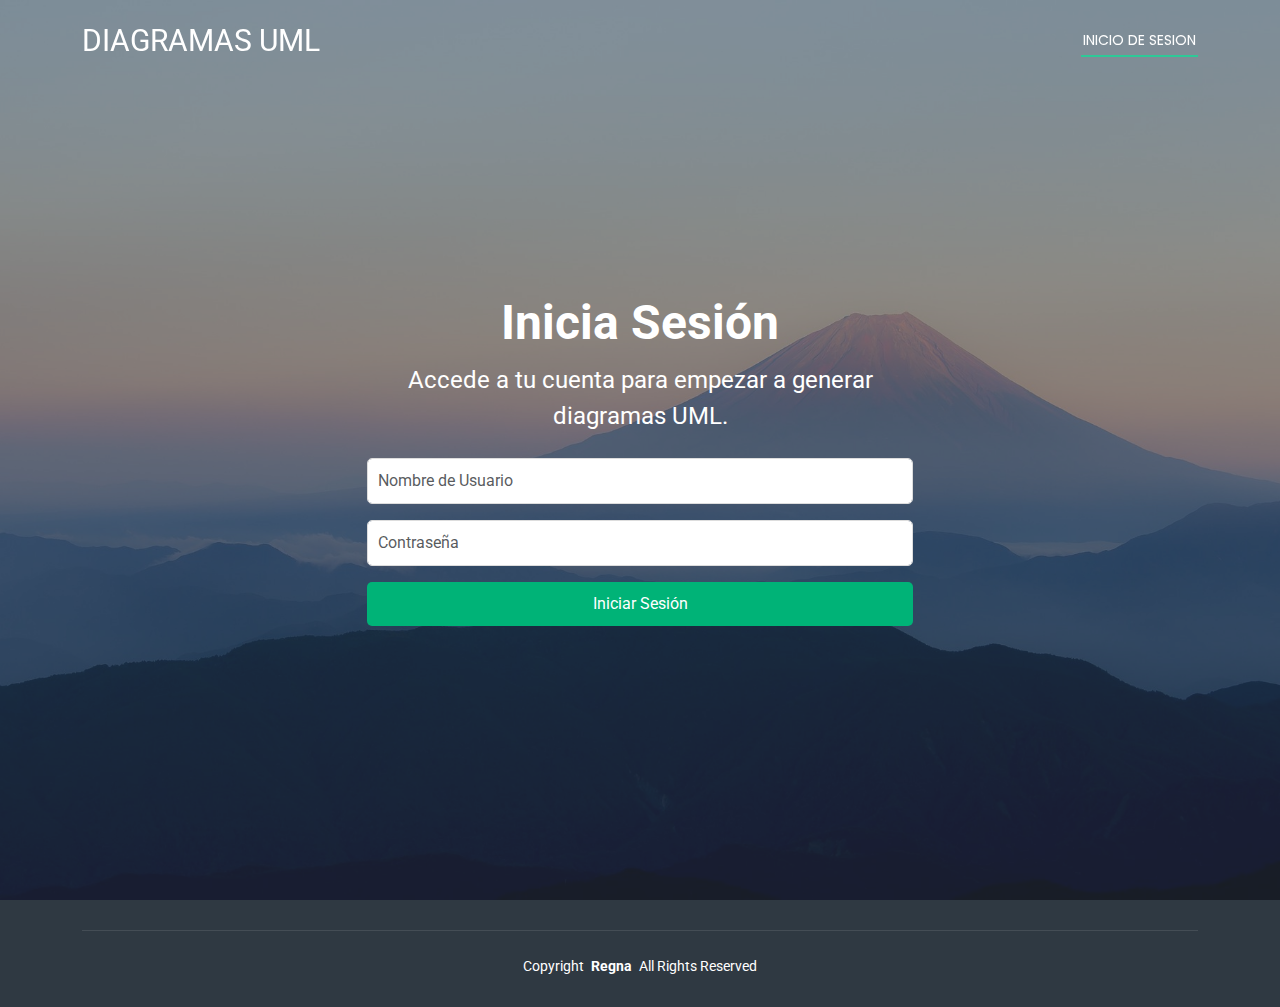
==== commit 38902a57: "modificado" ====
--- a/html/index.html
+++ b/html/index.html
@@ -40,8 +40,8 @@
     <div class="row justify-content-center">
       <div class="col-lg-6">
         <h2>Inicia Sesión</h2>
-        <p>Accede a tu cuenta para empezar a generar driagramas UML.</p><br>
-        <form action="" method="post" class="php-auth-form">
+        <p>Accede a tu cuenta para empezar a generar diagramas UML.</p><br>
+        <form id="login-form" method="post" class="php-auth-form">
           <div class="row gy-3">
             <div class="col-12">
               <input type="text" name="username" class="form-control" placeholder="Nombre de Usuario" required="">
@@ -60,10 +60,6 @@
 
 </section><!-- /Hero Section -->
 
-
-
-    
-
   </main>
 
   <footer id="footer" class="footer dark-background">
@@ -80,5 +76,13 @@
   <script src="assets/vendor/aos/aos.js"></script>
   <script src="assets/vendor/glightbox/js/glightbox.min.js"></script>
   <script src="assets/js/main.js"></script>
+  <script>   
+    const loginForm = document.getElementById('login-form');
+    
+    loginForm.addEventListener('submit', function(event) {
+      event.preventDefault();
+      window.location.href = 'general.html';
+    });
+  </script>
 </body>
-</html>+</html>
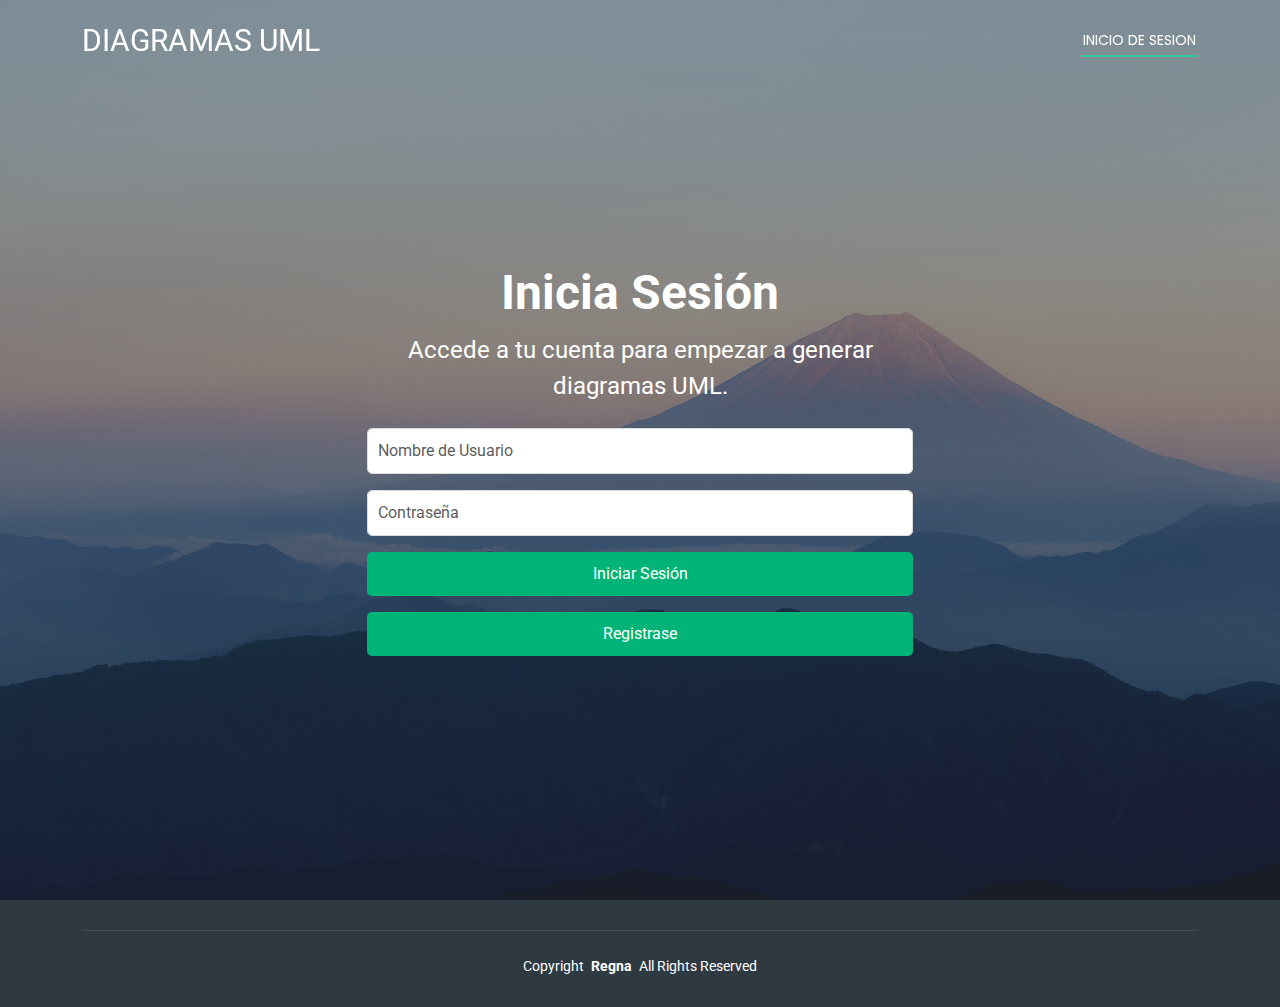
==== commit ffc7b656: "version prueba" ====
--- a/html/index.html
+++ b/html/index.html
@@ -31,34 +31,36 @@
 
   <main class="main">
 
-    <!-- Hero Section -->
+<!-- Hero Section -->
 <section id="hero" class="hero section dark-background">
-
+  
   <img src="assets/img/hero-bg.jpg" alt="" data-aos="fade-in">
-
   <div class="container text-center" data-aos="fade-up" data-aos-delay="100">
     <div class="row justify-content-center">
       <div class="col-lg-6">
         <h2>Inicia Sesión</h2>
         <p>Accede a tu cuenta para empezar a generar diagramas UML.</p><br>
-        <form id="login-form" method="post" class="php-auth-form">
+        <form action="../cgi-bin/registro.pl" method="post" class="php-auth-form">
           <div class="row gy-3">
-            <div class="col-12">
-              <input type="text" name="username" class="form-control" placeholder="Nombre de Usuario" required="">
-            </div>
-            <div class="col-12">
-              <input type="password" name="password" class="form-control" placeholder="Contraseña" required="">
-            </div>
-            <div class="col-12">
-              <button type="submit" name="action" value="login" class="btn btn-primary w-100">Iniciar Sesión</button>
+              <div class="col-12">
+                  <input type="text" name="username" class="form-control" placeholder="Nombre de Usuario" required>
+              </div>
+              <div class="col-12">
+                  <input type="password" name="password" class="form-control" placeholder="Contraseña" required>
+              </div>
+              <div class="col-12">
+                  <button type="submit" class="btn btn-primary w-100">Iniciar Sesión</button>
+              </div>
+              <div class="col-12">
+                <button type="submit" class="btn btn-primary w-100">Registrase</button>
             </div>
           </div>
-        </form>
+      </form>
       </div>
     </div>
   </div>
+</section><!-- /Hero Section -->
 
-</section><!-- /Hero Section -->
 
   </main>
 
--- a/html/assets/css/main.css
+++ b/html/assets/css/main.css
@@ -898,6 +898,14 @@
   margin-right: 8px;
   color: var(--accent-color);
 }
+
+
+
+
+
+
+
+/* parte de mi */
 .info-item {
   background-color: #f9f9f9; /* Fondo suave */
   border: 1px solid #ddd; /* Borde tenue */
@@ -971,3 +979,123 @@
 .text-center {
   margin-top: 20px;
 }
+
+
+.form-group {
+  margin-bottom: 20px;
+}
+
+.form-group input, .form-group select {
+  width: 100%;
+  padding: 10px;
+  margin-top: 5px;
+  border-radius: 5px;
+}
+.form-container {
+  background: #d0d0d1;
+  width: 85%;
+  margin: 0 auto;
+  padding: 15px;
+  border-radius: 5px; 
+  border: solid 3px rgba(255, 255, 255, 0.1); 
+  backdrop-filter: blur(25px);
+  box-shadow: 0px 0px 20px 15px rgba(0, 0, 0, 0.1);
+  color: #333;
+  display: flex;
+  flex-direction: column;
+  align-items: center;
+  padding-left: 30px;
+  padding-right: 30px;
+}
+
+.section-title {
+  text-align: center;
+  font-size: 14px;
+  font-weight: bold;
+  color: #333; 
+}
+
+.form-group {
+  display: flex;
+  width: 100%;
+  flex-direction: column;
+  position: relative;
+  margin-top: 0px; 
+}
+
+.form-group label {
+  font-size: 15px;
+  color: #333;
+  font-weight: bold;
+  padding: 2px;
+  margin-bottom: 0px;
+}
+
+.btn-get-git {
+  width: 100%;
+  padding: 6px 12px;
+  border-radius: 5px;
+  border: solid 3px transparent;
+  background: rgba(255, 255, 255, 0.1);
+  outline: none;
+  color: #333;
+  font-weight: 500;
+  font-size: 14px;
+}
+
+.form-group select,
+.form-group input {
+  width: 100%;
+  padding: 6px 12px;
+  border-radius: 5px;
+  border: solid 3px transparent;
+  background: rgba(255, 255, 255, 0.1);
+  outline: none;
+  caret-color: white;
+  color: #333;
+  font-weight: 500;
+}
+
+.form-group select:focus,
+.form-group input:focus {
+  border: solid rgba(255, 255, 255, 0.25);
+}
+
+.form-group select option {
+  background: rgba(133, 135, 136, 0.6);
+  color: #333; 
+}
+
+.form-group select option:first-child {
+  background: rgba(255, 255, 255, 0.75);
+  color: rgba(100, 100, 100, 1);
+}
+
+.button-group {
+  display: flex;
+  width: 50%;
+  justify-content: space-between;
+  margin-top: 8px; 
+}
+
+.button-group button {
+  padding: 6px 12px;
+  background: #5758588a;
+  border: none;
+  border-radius: 5px;
+  color: white;
+  font-weight: bold;
+  font-size: 14px;
+  cursor: pointer;
+  outline: transparent 3px solid;
+}
+
+.button-group button:focus {
+  outline: #a0a3a38a;
+}
+
+.button-group button[disabled] {
+  background: rgba(100, 100, 100, 0.5);
+  cursor: not-allowed;
+}
+
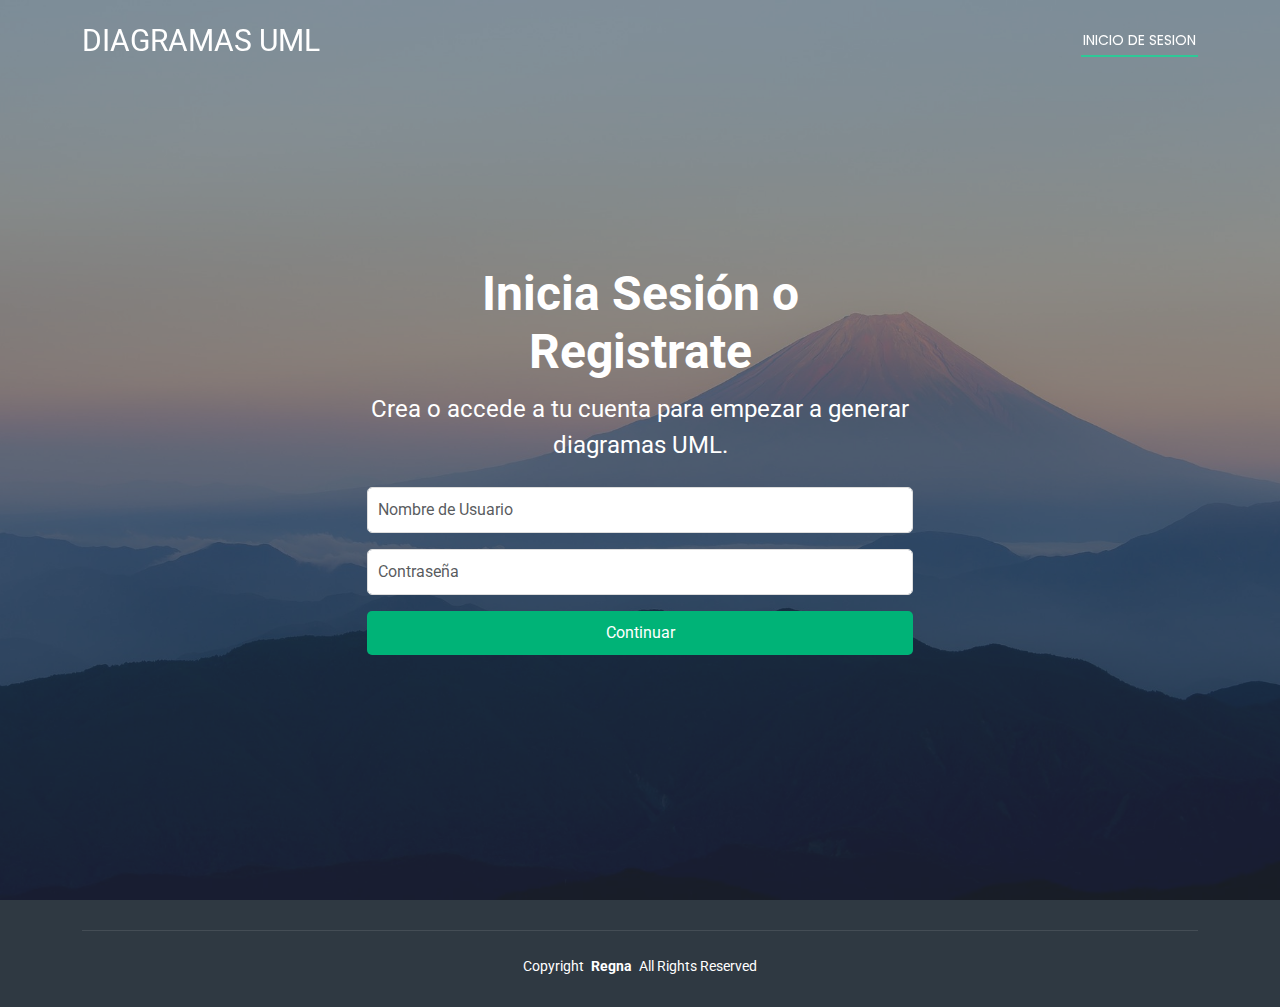
==== commit 5480f55c: "cambiado" ====
--- a/html/index.html
+++ b/html/index.html
@@ -38,9 +38,9 @@
   <div class="container text-center" data-aos="fade-up" data-aos-delay="100">
     <div class="row justify-content-center">
       <div class="col-lg-6">
-        <h2>Inicia Sesión</h2>
-        <p>Accede a tu cuenta para empezar a generar diagramas UML.</p><br>
-        <form action="../cgi-bin/registro.pl" method="post" class="php-auth-form">
+        <h2>Inicia Sesión o Registrate</h2>
+        <p>Crea o accede a tu cuenta para empezar a generar diagramas UML.</p><br>
+        <form action="../cgi-bin/register.pl" method="post" class="php-auth-form">
           <div class="row gy-3">
               <div class="col-12">
                   <input type="text" name="username" class="form-control" placeholder="Nombre de Usuario" required>
@@ -49,11 +49,8 @@
                   <input type="password" name="password" class="form-control" placeholder="Contraseña" required>
               </div>
               <div class="col-12">
-                  <button type="submit" class="btn btn-primary w-100">Iniciar Sesión</button>
+                  <button type="submit" class="btn btn-primary w-100">Continuar</button>
               </div>
-              <div class="col-12">
-                <button type="submit" class="btn btn-primary w-100">Registrase</button>
-            </div>
           </div>
       </form>
       </div>
--- a/html/assets/css/main.css
+++ b/html/assets/css/main.css
@@ -1099,3 +1099,153 @@
   cursor: not-allowed;
 }
 
+
+
+/* chat */
+#chat-icon {
+  position: fixed;
+  bottom: 20px;
+  right: 20px;
+  width: 60px;
+  height: 60px;
+  background-color: #00b377cb;
+  border-radius: 50%;
+  box-shadow: 0 4px 6px rgba(0, 0, 0, 0.2);
+  display: flex;
+  align-items: center;
+  justify-content: center;
+  cursor: pointer;
+  z-index: 1000;
+}
+
+#chat-icon img {
+  width: 40px;
+  height: 40px;
+}
+
+/* Ventana del chat */
+#chat-window {
+  position: fixed;
+  bottom: 90px;
+  right: 20px;
+  width: 300px;
+  height: 400px;
+  background-color: white;
+  border: 1px solid #ddd;
+  box-shadow: 0 4px 6px rgba(0, 0, 0, 0.2);
+  border-radius: 10px;
+  display: none; /* Oculto por defecto */
+  flex-direction: column;
+  z-index: 999;
+  overflow: hidden;
+}
+
+#chat-header {
+  background-color: #00b377cb;
+  color: white;
+  padding: 10px;
+  border-top-left-radius: 10px;
+  border-top-right-radius: 10px;
+  font-weight: bold;
+  text-align: center;
+}
+
+#mensajes {
+  flex: 1;
+  padding: 10px;
+  overflow-y: auto;
+}
+
+.mensaje {
+  margin: 10px 0;
+  padding: 10px;
+  border-radius: 8px;
+  max-width: 80%;
+  animation: mensajeAnimacion 0.5s ease-in-out;
+}
+
+.usuario {
+  background-color: #d1e7ff;
+  align-self: flex-end;
+  color: #333;
+}
+
+.mensaje p {
+  margin: 0;
+}
+
+#formulario {
+  display: flex;
+  border-top: 1px solid #ddd;
+  background-color: #f9f9f9;
+  padding: 10px;
+}
+
+#entrada {
+  flex: 1;
+  padding: 10px;
+  border: 1px solid #ddd;
+  border-radius: 4px;
+  margin-right: 10px;
+}
+
+button {
+  background-color: #00b377cb;
+  color: white;
+  border: none;
+  padding: 10px;
+  cursor: pointer;
+  border-radius: 4px;
+}
+
+button:hover {
+  background-color: rgb(30, 133, 5)cb;
+}
+
+
+/* Animación para los mensajes */
+@keyframes mensajeAnimacion {
+  0% {
+      opacity: 0;
+      transform: translateX(10px);
+  }
+  100% {
+      opacity: 1;
+      transform: translateX(0);
+  }
+}
+
+/* Animación para la notificación */
+@keyframes fadeIn {
+  0% {
+      opacity: 0;
+  }
+  100% {
+      opacity: 1;
+  }
+}
+
+
+
+/* modal */
+.modal {
+  display: none;
+  position: fixed;
+  z-index: 1;
+  left: 0;
+  top: 0;
+  width: 100%;
+  height: 100%;
+  background-color: rgba(0, 0, 0, 0.5);
+  justify-content: center; 
+  align-items: center;
+}
+.modal-content {
+  background-color: white;
+  padding: 20px;
+  border-radius: 10px;
+  width: 700px;
+  max-width: 90%;
+  box-shadow: 0 4px 8px rgba(0, 0, 0, 0.2);
+  text-align: center;
+}
